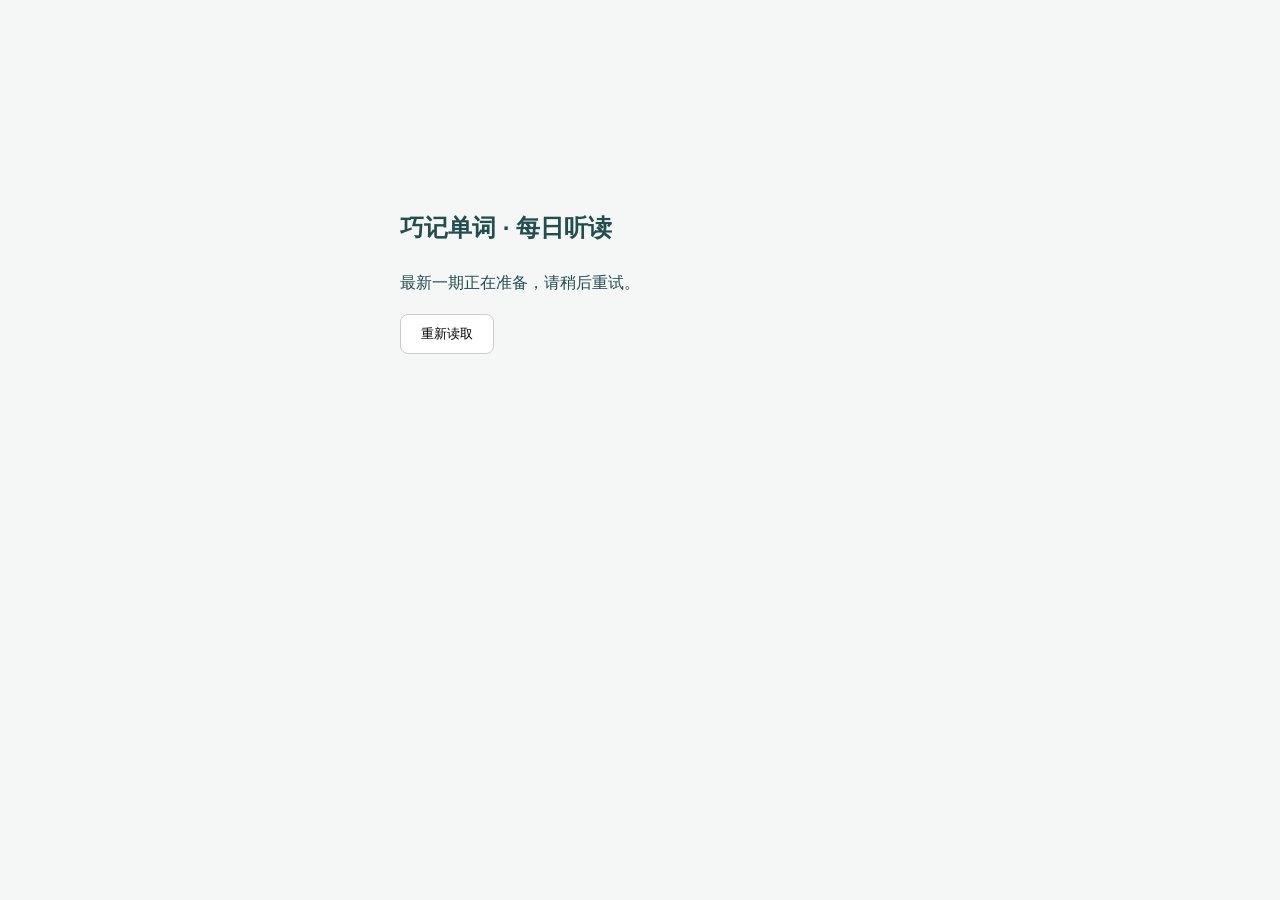
==== latest/index.html @ 30f6bca3 "Publish daily listening static site" ====
<!doctype html><html lang="zh-CN"><head><meta charset="utf-8"><meta name="viewport" content="width=device-width,initial-scale=1"><meta http-equiv="Cache-Control" content="no-cache,no-store,must-revalidate"><title>巧记单词 · 最新听读</title><style>body{font-family:-apple-system,sans-serif;background:#f5f7f6;color:#234d4f;max-width:480px;margin:18vh auto;padding:24px;line-height:1.8}a{color:inherit}button{padding:10px 20px;border-radius:8px;background:white;border:1px solid #ccc}</style></head><body><h2>巧记单词 · 每日听读</h2><p id="status">正在打开最新一期…</p><button id="retry" hidden>重新读取</button><script>
const base=new URL(location.pathname.endsWith('/latest/')?'../':'./',location.href);
async function openLatest(){try{const res=await fetch(new URL('manifest.json?v='+Date.now(),base),{cache:'no-store',headers:{'Cache-Control':'no-cache'}});if(!res.ok)throw Error('最新一期正在准备，请稍后重试。');const m=await res.json();if(!/^\d{4}-\d{2}-\d{2}\/$/.test(m.path))throw Error('最新一期索引异常。');const target=new URL(m.path,base);const check=await fetch(new URL('content.json?v='+Date.now(),target),{cache:'no-store'});if(!check.ok)throw Error('最新一期正在准备，请稍后重试。');const bytes=await check.arrayBuffer();const hash=Array.from(new Uint8Array(await crypto.subtle.digest('SHA-256',bytes))).map(v=>v.toString(16).padStart(2,'0')).join('');const content=JSON.parse(new TextDecoder().decode(bytes));if(hash!==m.content_hash||content.date!==m.date)throw Error('内容同步中，请稍后重试。');target.searchParams.set('v',m.content_hash.slice(0,12));location.replace(target.href)}catch(e){document.getElementById('status').textContent=e.message;document.getElementById('retry').hidden=false}}
document.getElementById('retry').onclick=openLatest;openLatest();
</script></body></html>
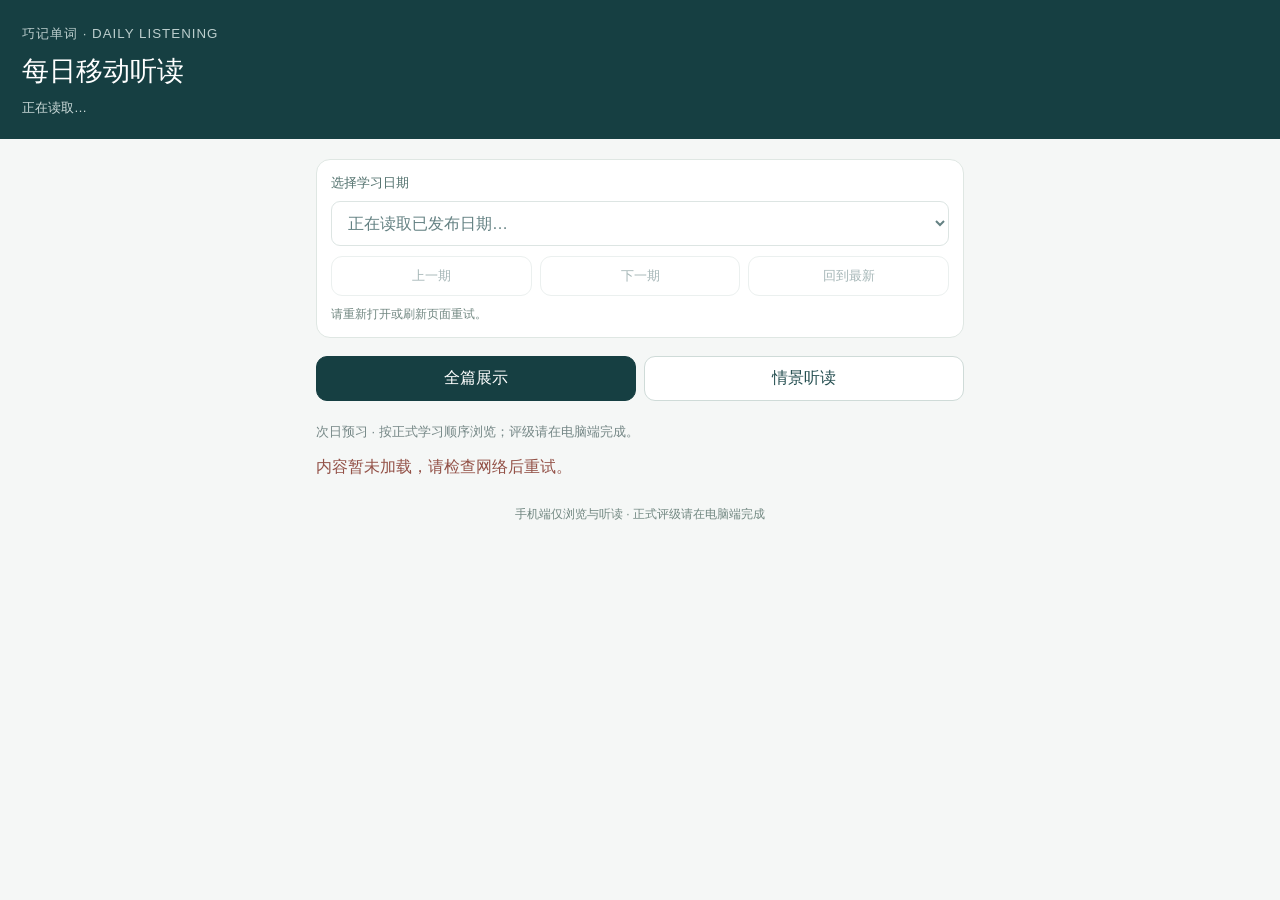
==== commit dd16e37c: "Update daily listening dates 2026-10-06" ====
--- a/latest/index.html
+++ b/latest/index.html
@@ -1,5 +1,33 @@
-<!doctype html><html lang="zh-CN"><head><meta charset="utf-8"><meta name="viewport" content="width=device-width,initial-scale=1"><meta http-equiv="Cache-Control" content="no-cache,no-store,must-revalidate"><title>巧记单词 · 最新听读</title><style>body{font-family:-apple-system,sans-serif;background:#f5f7f6;color:#234d4f;max-width:480px;margin:18vh auto;padding:24px;line-height:1.8}a{color:inherit}button{padding:10px 20px;border-radius:8px;background:white;border:1px solid #ccc}</style></head><body><h2>巧记单词 · 每日听读</h2><p id="status">正在打开最新一期…</p><button id="retry" hidden>重新读取</button><script>
+<!doctype html>
+<html lang="zh-CN"><head><meta charset="utf-8"><meta name="viewport" content="width=device-width,initial-scale=1,viewport-fit=cover"><meta name="theme-color" content="#163f42"><title>巧记单词 · 每日听读</title>
+<style>
+:root{font-family:-apple-system,BlinkMacSystemFont,"PingFang SC",sans-serif;color:#18383c;background:#f5f7f6;font-synthesis:none}*{box-sizing:border-box}body{margin:0}header{padding:calc(24px + env(safe-area-inset-top)) 22px 22px;background:#163f42;color:#fff}header small{letter-spacing:2px;color:#bccecd}h1{font-size:27px;margin:10px 0}#subtitle{font-size:13px;color:#cbdad9}main{max-width:680px;margin:auto;padding:20px 16px 36px}nav{display:flex;gap:8px;margin-bottom:20px}button,a.button{font:inherit;border:1px solid #cfdbd8;border-radius:11px;background:#fff;color:#234d4f;padding:11px 15px;cursor:pointer;text-decoration:none}button:disabled{opacity:.4}nav button{flex:1}button.active{background:#163f42;color:#fff;border-color:#163f42}.hint{font-size:13px;color:#758786;line-height:1.7;margin:12px 0 20px}.packTag{font-size:12px;color:#537774;background:#e9f0ed;border-radius:5px;padding:4px 7px;white-space:nowrap}.word{display:grid;grid-template-columns:1fr auto;gap:8px;padding:17px 2px;border-bottom:1px solid #dfe7e3}.word b{font-size:21px;line-height:1.3}.word p{grid-column:1/-1;margin:0;font-size:14px;color:#5f7370;line-height:1.6}article{background:white;border-radius:16px;padding:20px;box-shadow:0 3px 14px #1b403b08}article h2{font-size:20px;margin:0 0 9px}article h3{font-size:16px;margin:25px 0 10px;color:#376664}article p{font-size:18px;line-height:2.1;margin:0;color:#314944;overflow-wrap:anywhere}.target{color:#096d72;font-weight:600}.gloss{font-weight:400;font-size:15px;color:#738784}body.hide-gloss .gloss{display:none}.controls{background:white;border:1px solid #e1e9e4;border-radius:16px;padding:16px;margin-top:14px;position:sticky;bottom:calc(8px + env(safe-area-inset-bottom));box-shadow:0 4px 20px #19342f12}audio{display:block;width:100%;margin-bottom:12px}.row{display:flex;align-items:center;justify-content:center;gap:8px;margin:10px 0;flex-wrap:wrap}.row button{padding:9px 12px;font-size:14px}#play{min-width:95px;background:#163f42;color:white}label{font-size:13px;color:#52716d;display:flex;align-items:center;gap:8px}.pack-nav{display:flex;justify-content:space-between;align-items:center;gap:8px;margin:16px 0}.pack-nav span{font-size:13px}#error{color:#935147;white-space:pre-wrap}.foot{font-size:12px;color:#718781;text-align:center;margin-top:28px}.foot a{color:inherit}#playerMessage{font-size:12px;color:#805840;text-align:center}button:focus-visible,a:focus-visible{outline:3px solid #75b3a6;outline-offset:2px}
+.date-picker{background:white;border:1px solid #dfe7e3;border-radius:14px;padding:14px;margin-bottom:18px}.date-picker label{display:block;font-weight:600;margin-bottom:9px}.date-picker select{width:100%;font:inherit;font-size:16px;padding:12px;border:1px solid #cfdbd8;border-radius:9px;background:#fff;color:#234d4f}.date-actions{display:flex;gap:8px;margin-top:10px}.date-actions button{flex:1;font-size:13px;padding:10px 7px}.date-meta{font-size:12px;color:#718781;margin:10px 0 0}.date-picker details{font-size:12px;color:#718781;margin-top:10px}.date-picker details a{display:block;padding:8px 0;color:#537774}header small{letter-spacing:1px}#notice{margin-bottom:14px}</style></head><body><header><small>巧记单词 · DAILY LISTENING</small><h1 id="date">每日移动听读</h1><div id="subtitle">正在读取…</div></header><main><section class="date-picker" aria-label="选择学习日期"><label for="studyDate">选择学习日期</label><select id="studyDate" disabled><option>正在读取已发布日期…</option></select><div class="date-actions"><button id="older" disabled>上一期</button><button id="newer" disabled>下一期</button><button id="latestDate" disabled>回到最新</button></div><p id="dateMeta" class="date-meta" aria-live="polite"></p><details id="previewArchive" hidden><summary>非正式历史预览</summary><div id="previewLinks"></div></details></section><nav aria-label="学习模式"><button id="fullTab" class="active" aria-selected="true">全篇展示</button><button id="listenTab" aria-selected="false">情景听读</button></nav><p id="notice" class="hint">次日预习 · 按正式学习顺序浏览；评级请在电脑端完成。</p><div id="error" role="status"></div><section id="overview" aria-label="全部目标词"></section><section id="listening" hidden><div class="pack-nav"><button id="previous">上一 Group</button><span id="packNumber"></span><button id="next">下一 Group</button></div><article><h2 id="packTitle"></h2><div id="scenes"></div></article><div class="controls"><audio id="audio" controls preload="metadata" playsinline></audio><div class="row"><button id="back">−15 秒</button><button id="play">播放</button><button id="forward">+15 秒</button></div><div class="row" aria-label="播放速度"><button data-rate="0.8">0.8×</button><button data-rate="1">1×</button><button data-rate="1.2">1.2×</button><label><input type="checkbox" id="gloss" checked>显示中文释义</label></div><div id="playerMessage" role="status"></div></div></section><p class="foot">手机端仅浏览与听读 · 正式评级请在电脑端完成</p></main>
+<script>
+'use strict';
+const $=id=>document.getElementById(id),audio=$('audio');
 const base=new URL(location.pathname.endsWith('/latest/')?'../':'./',location.href);
-async function openLatest(){try{const res=await fetch(new URL('manifest.json?v='+Date.now(),base),{cache:'no-store',headers:{'Cache-Control':'no-cache'}});if(!res.ok)throw Error('最新一期正在准备，请稍后重试。');const m=await res.json();if(!/^\d{4}-\d{2}-\d{2}\/$/.test(m.path))throw Error('最新一期索引异常。');const target=new URL(m.path,base);const check=await fetch(new URL('content.json?v='+Date.now(),target),{cache:'no-store'});if(!check.ok)throw Error('最新一期正在准备，请稍后重试。');const bytes=await check.arrayBuffer();const hash=Array.from(new Uint8Array(await crypto.subtle.digest('SHA-256',bytes))).map(v=>v.toString(16).padStart(2,'0')).join('');const content=JSON.parse(new TextDecoder().decode(bytes));if(hash!==m.content_hash||content.date!==m.date)throw Error('内容同步中，请稍后重试。');target.searchParams.set('v',m.content_hash.slice(0,12));location.replace(target.href)}catch(e){document.getElementById('status').textContent=e.message;document.getElementById('retry').hidden=false}}
-document.getElementById('retry').onclick=openLatest;openLatest();
+let data,units=[],index=0,positions={},pref={},entries=[],currentPath,loadId=0,loading=false,restorePosition=0,saveAt=0,refreshAt=0;
+try{pref=JSON.parse(localStorage.getItem('daily-listening')||'{}')}catch(e){}
+const esc=s=>String(s??'').replace(/[&<>"']/g,c=>({'&':'&amp;','<':'&lt;','>':'&gt;','"':'&quot;',"'":'&#39;'}[c]));
+const key=d=>d.date+':'+d.content_hash;
+function display(s){let result='',offset=0;for(const match of s.content_markup.matchAll(/\{\{([^{}|]+)\|([^{}|]+)\}\}/g)){const token=match[1].trim()+'（'+match[2].trim()+'）';const at=s.display_content.indexOf(token,offset);if(at<0)throw Error('正式正文与释义不一致。');result+=esc(s.display_content.slice(offset,at))+'<span class="target">'+esc(match[1].trim())+'<span class="gloss">（'+esc(match[2].trim())+'）</span></span>';offset=at+token.length}return result+esc(s.display_content.slice(offset))}
+function save(){if(!data||loading||!units[index])return;positions[units[index].group_id]=audio.currentTime||0;const k=key(data);const savedPositions=pref.last_audio_position?.entries||{};savedPositions[k]={...positions};const savedGroups=pref.last_pack?.entries||{};savedGroups[k]=units[index].group_id;pref={last_pack:{date:data.date,content_hash:data.content_hash,group_id:units[index].group_id,entries:savedGroups},last_audio_position:{date:data.date,content_hash:data.content_hash,positions:{...positions},entries:savedPositions},playback_rate:audio.playbackRate||1,show_gloss:$('gloss').checked};try{localStorage.setItem('daily-listening',JSON.stringify(pref))}catch(e){}}
+function rate(r){audio.playbackRate=r;document.querySelectorAll('[data-rate]').forEach(b=>b.classList.toggle('active',Number(b.dataset.rate)===r));save()}
+function mode(listen){$('overview').hidden=listen;$('listening').hidden=!listen;for(const [id,active] of [['fullTab',!listen],['listenTab',listen]]){$(id).classList.toggle('active',active);$(id).setAttribute('aria-selected',String(active))}}
+function pack(i){if(!data)return;if(audio.src)save();audio.pause();index=Math.max(0,Math.min(i,units.length-1));const p=units[index];$('previous').disabled=index===0;$('next').disabled=index===units.length-1;$('packNumber').textContent=`${index+1} / ${units.length}`;$('packTitle').textContent=`${p.group_id} · 本期 ${p.words.length} 词`;$('scenes').innerHTML=p.segments.map(s=>'<h3>'+esc(s.title)+'</h3><p>'+display(s)+'</p>').join('');restorePosition=positions[p.group_id]||0;loading=true;audio.src=new URL(p.audio,new URL(currentPath,base)).href;audio.load();$('playerMessage').textContent='';if('mediaSession' in navigator)navigator.mediaSession.metadata=new MediaMetadata({title:p.group_id+' · '+data.date,artist:'巧记单词',album:'每日移动听读'});}
+audio.addEventListener('loadedmetadata',()=>{const pos=restorePosition;loading=false;if(Number.isFinite(audio.duration)&&pos<audio.duration-1)audio.currentTime=pos;rate([.8,1,1.2].includes(Number(pref.playback_rate))?Number(pref.playback_rate):1)});
+audio.addEventListener('timeupdate',()=>{if(Date.now()-saveAt>1000){saveAt=Date.now();save()}});audio.addEventListener('seeked',save);audio.addEventListener('pause',()=>{$('play').textContent='播放';save()});audio.addEventListener('play',()=>{$('play').textContent='暂停'});audio.addEventListener('error',()=>{loading=false;$('playerMessage').textContent='音频暂未加载，请检查网络后重试。'});
+function seek(delta){if(Number.isFinite(audio.duration)){audio.currentTime=Math.max(0,Math.min(audio.duration,audio.currentTime+delta));save()}}
+async function play(){try{await audio.play();$('playerMessage').textContent=''}catch(e){$('playerMessage').textContent='请点击音频控件开始播放。'}}
+$('play').onclick=()=>audio.paused?play():audio.pause();$('back').onclick=()=>seek(-15);$('forward').onclick=()=>seek(15);$('previous').onclick=()=>pack(index-1);$('next').onclick=()=>pack(index+1);$('fullTab').onclick=()=>mode(false);$('listenTab').onclick=()=>mode(true);
+document.querySelectorAll('[data-rate]').forEach(b=>b.onclick=()=>{pref.playback_rate=Number(b.dataset.rate);rate(pref.playback_rate)});$('gloss').onchange=()=>{document.body.classList.toggle('hide-gloss',!$('gloss').checked);save()};window.addEventListener('pagehide',save);
+if('mediaSession' in navigator){for(const [action,handler] of [['play',play],['pause',()=>audio.pause()],['seekbackward',()=>seek(-15)],['seekforward',()=>seek(15)],['previoustrack',()=>pack(index-1)],['nexttrack',()=>pack(index+1)]]){try{navigator.mediaSession.setActionHandler(action,handler)}catch(e){}}try{navigator.mediaSession.setActionHandler('seekto',e=>{audio.currentTime=e.seekTime;save()})}catch(e){}}
+function validEntry(m){return m?.schema_version===2&&!m.preview&&/^\d{4}-\d{2}-\d{2}$/.test(m.date)&&m.path===m.date+'/'+m.content_hash+'/'&&/^[a-f0-9]{64}$/.test(m.content_hash)&&/^[a-f0-9]{64}$/.test(m.artifact_hash)}
+async function json(path){const url=new URL(path,base);url.searchParams.set('v',Date.now());const r=await fetch(url,{cache:'no-store'});if(!r.ok){const error=Error('内容暂未加载，请检查网络后重试。');error.status=r.status;throw error}return r.json()}
+function dates(){const selected=data?.date||entries[0]?.date;$('studyDate').innerHTML=entries.map((e,i)=>'<option value="'+esc(e.date)+'">'+esc(e.date)+(i===0?' · 最新':'')+(e.word_count?' · '+e.word_count+'词':'')+'</option>').join('');$('studyDate').value=selected;const i=entries.findIndex(e=>e.date===selected);$('studyDate').disabled=!entries.length;$('older').disabled=i<0||i>=entries.length-1;$('newer').disabled=i<=0;$('latestDate').disabled=!entries.length||(i===0&&data?.content_hash===entries[0].content_hash);$('dateMeta').textContent=`已发布 ${entries.length} 期 · 按学习日期排列`;}
+function address(day,push){const url=new URL(location.href);if(day===entries[0]?.date)url.searchParams.delete('date');else url.searchParams.set('date',day);url.searchParams.delete('v');if(push)history.pushState({},'',url);else history.replaceState({},'',url)}
+async function choose(day,push=true){const entry=entries.find(e=>e.date===day);if(!entry)return;const id=++loadId;save();audio.pause();$('error').textContent='';$('dateMeta').textContent='正在读取 '+day+'…';try{const url=new URL(entry.path+'content.json',base);url.searchParams.set('v',entry.artifact_hash);const r=await fetch(url,{cache:'no-store'});if(!r.ok)throw Error('这期内容暂未加载，请稍后重试。');const bytes=await r.arrayBuffer();const hash=Array.from(new Uint8Array(await crypto.subtle.digest('SHA-256',bytes))).map(v=>v.toString(16).padStart(2,'0')).join('');const next=JSON.parse(new TextDecoder().decode(bytes));if(hash!==entry.artifact_hash||next.content_hash!==entry.content_hash||next.session_id!==entry.session_id||next.queue_snapshot_hash!==entry.queue_snapshot_hash||next.date!==entry.date||next.preview||JSON.stringify(next.groups.map(g=>({group_id:g.group_id,group_signature:g.group_signature,active_version:g.active_version,content_hash:g.content_hash})))!==JSON.stringify(entry.groups))throw Error('这期内容正在同步，请稍后重试。');if(id!==loadId)return;loading=true;data=next;units=data.groups;currentPath=entry.path;const k=key(data);positions={...(pref.last_audio_position?.entries?.[k]||(pref.last_audio_position?.date===data.date&&pref.last_audio_position?.content_hash===data.content_hash?pref.last_audio_position.positions:{}))};const lastGroup=pref.last_pack?.entries?.[k]||(pref.last_pack?.date===data.date&&pref.last_pack?.content_hash===data.content_hash?pref.last_pack.group_id:null);const last=units.findIndex(g=>g.group_id===lastGroup);$('date').textContent=data.date;$('subtitle').textContent=`${units.length} 个 Group · ${data.words.length} 词`;$('notice').textContent=(day===entries[0].date?'最新已发布内容':'历史内容回顾')+' · 与电脑端同一正式版本；评级请在电脑端完成。';$('overview').innerHTML=data.words.map(w=>'<div class="word"><b>'+esc(w.word)+'</b><span class="packTag">'+esc(w.group_id)+'</span><p>'+esc(w.translation)+'</p></div>').join('');$('gloss').checked=pref.show_gloss!==false;document.body.classList.toggle('hide-gloss',!$('gloss').checked);pack(last<0?0:last);dates();address(day,push)}catch(e){if(id===loadId){$('error').textContent=e.message;dates()}}}
+async function refresh(initial=false){try{const latest=await json('manifest.json');let archive;try{archive=await json('history.json')}catch(e){if(e.status!==404)throw e;archive={entries:[],previews:[]}}const byDate=new Map((archive.entries||[]).filter(validEntry).map(e=>[e.date,e]));if(validEntry(latest))byDate.set(latest.date,latest);entries=Array.from(byDate.values()).sort((a,b)=>b.date.localeCompare(a.date));const previews=(archive.previews||[]).filter(p=>p.preview&&/^\d{4}-\d{2}-\d{2}\/$/.test(p.path));$('previewArchive').hidden=!previews.length;$('previewLinks').innerHTML=previews.map(p=>'<a href="'+esc(new URL(p.path,base).href)+'">'+esc(p.date)+' · 首发预览 · '+p.word_count+'词（非正式每日内容）</a>').join('');refreshAt=Date.now();if(!entries.length){$('notice').textContent='当前仅为首发预览，正式次日内容尚未准备完成。';$('dateMeta').textContent='尚无已发布的正式日期';return}dates();if(initial){const requested=new URL(location.href).searchParams.get('date');await choose(entries.some(e=>e.date===requested)?requested:entries[0].date,false)}else if(!new URL(location.href).searchParams.has('date')&&audio.paused&&data?.content_hash!==entries[0].content_hash){await choose(entries[0].date,false)}}catch(e){$('error').textContent=e.message;$('dateMeta').textContent='请重新打开或刷新页面重试。'}}
+$('studyDate').onchange=()=>choose($('studyDate').value);$('older').onclick=()=>{const i=entries.findIndex(e=>e.date===data?.date);if(entries[i+1])choose(entries[i+1].date)};$('newer').onclick=()=>{const i=entries.findIndex(e=>e.date===data?.date);if(i>0)choose(entries[i-1].date)};$('latestDate').onclick=()=>choose(entries[0]?.date);window.addEventListener('popstate',()=>choose(new URL(location.href).searchParams.get('date')||entries[0]?.date,false));document.addEventListener('visibilitychange',()=>{if(document.hidden)save();else if(Date.now()-refreshAt>60000)refresh()});window.addEventListener('pageshow',e=>{if(e.persisted)refresh()});refresh(true);
 </script></body></html>
